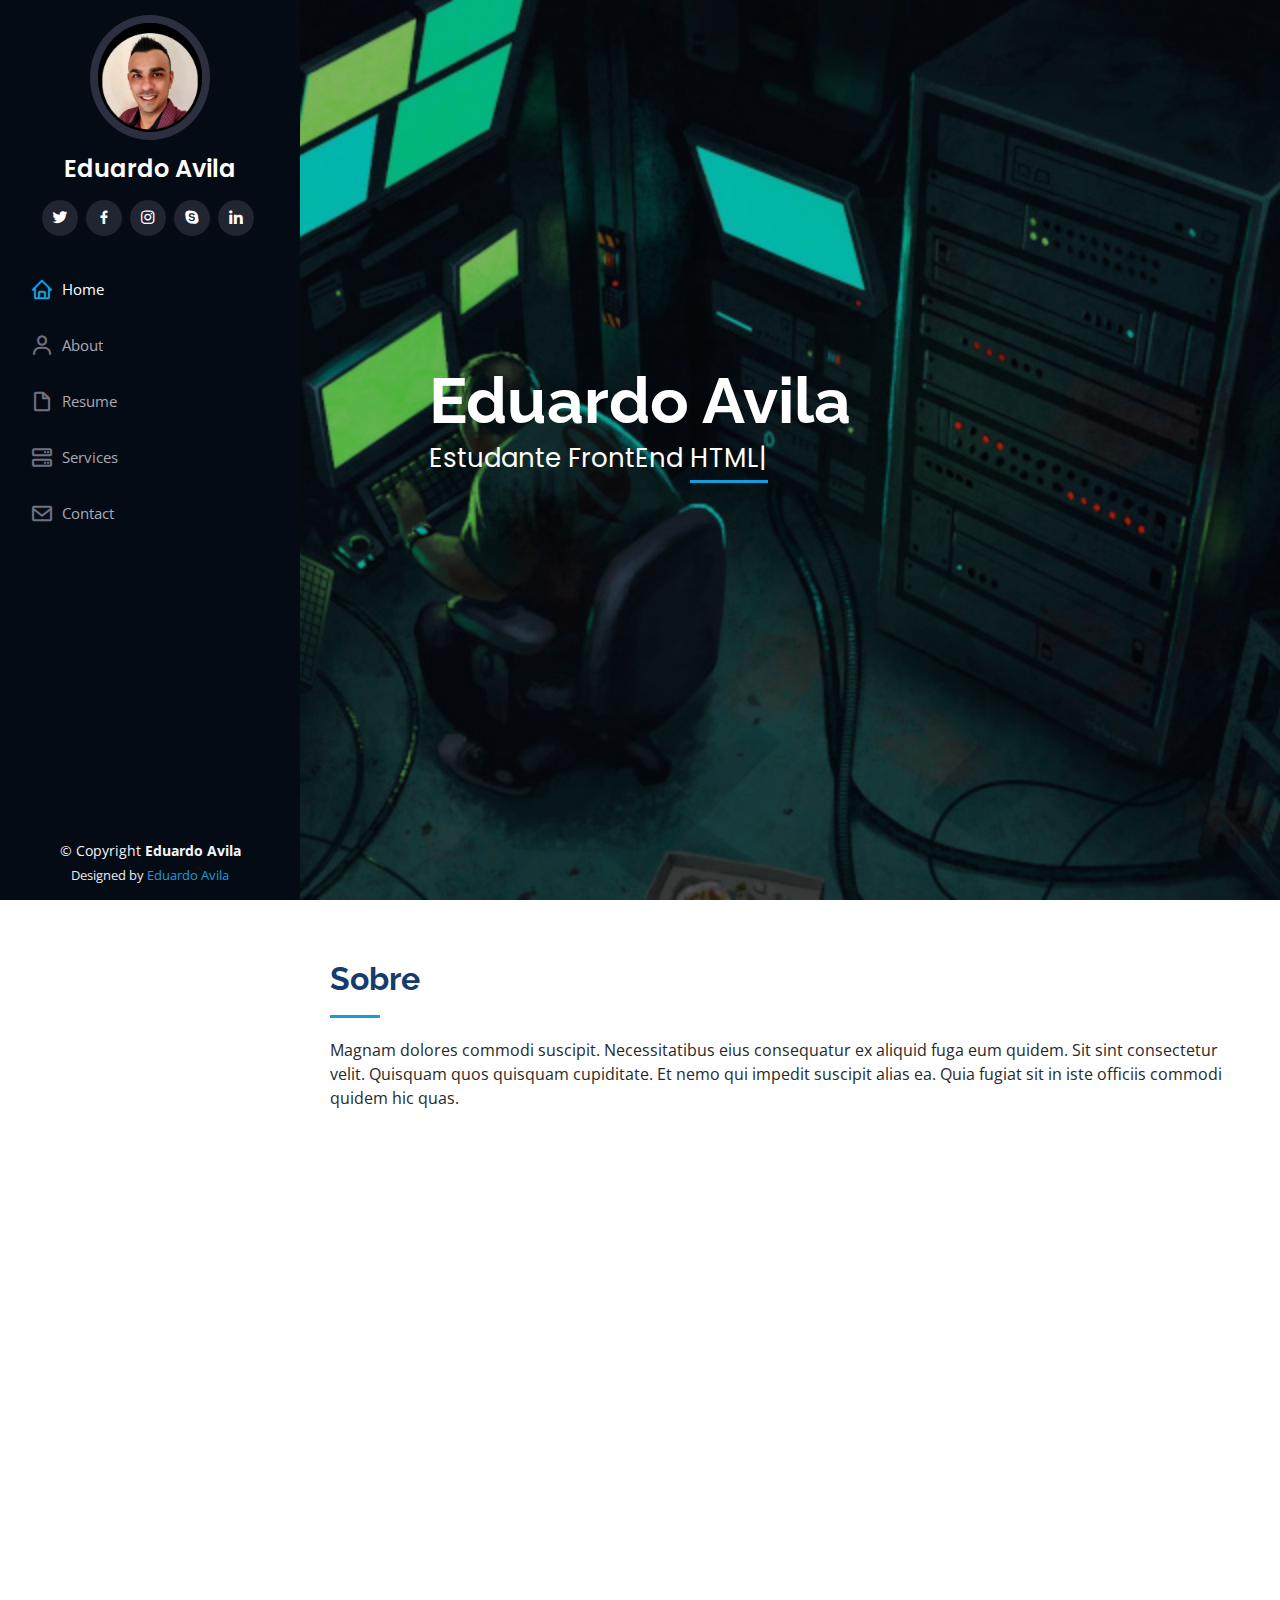
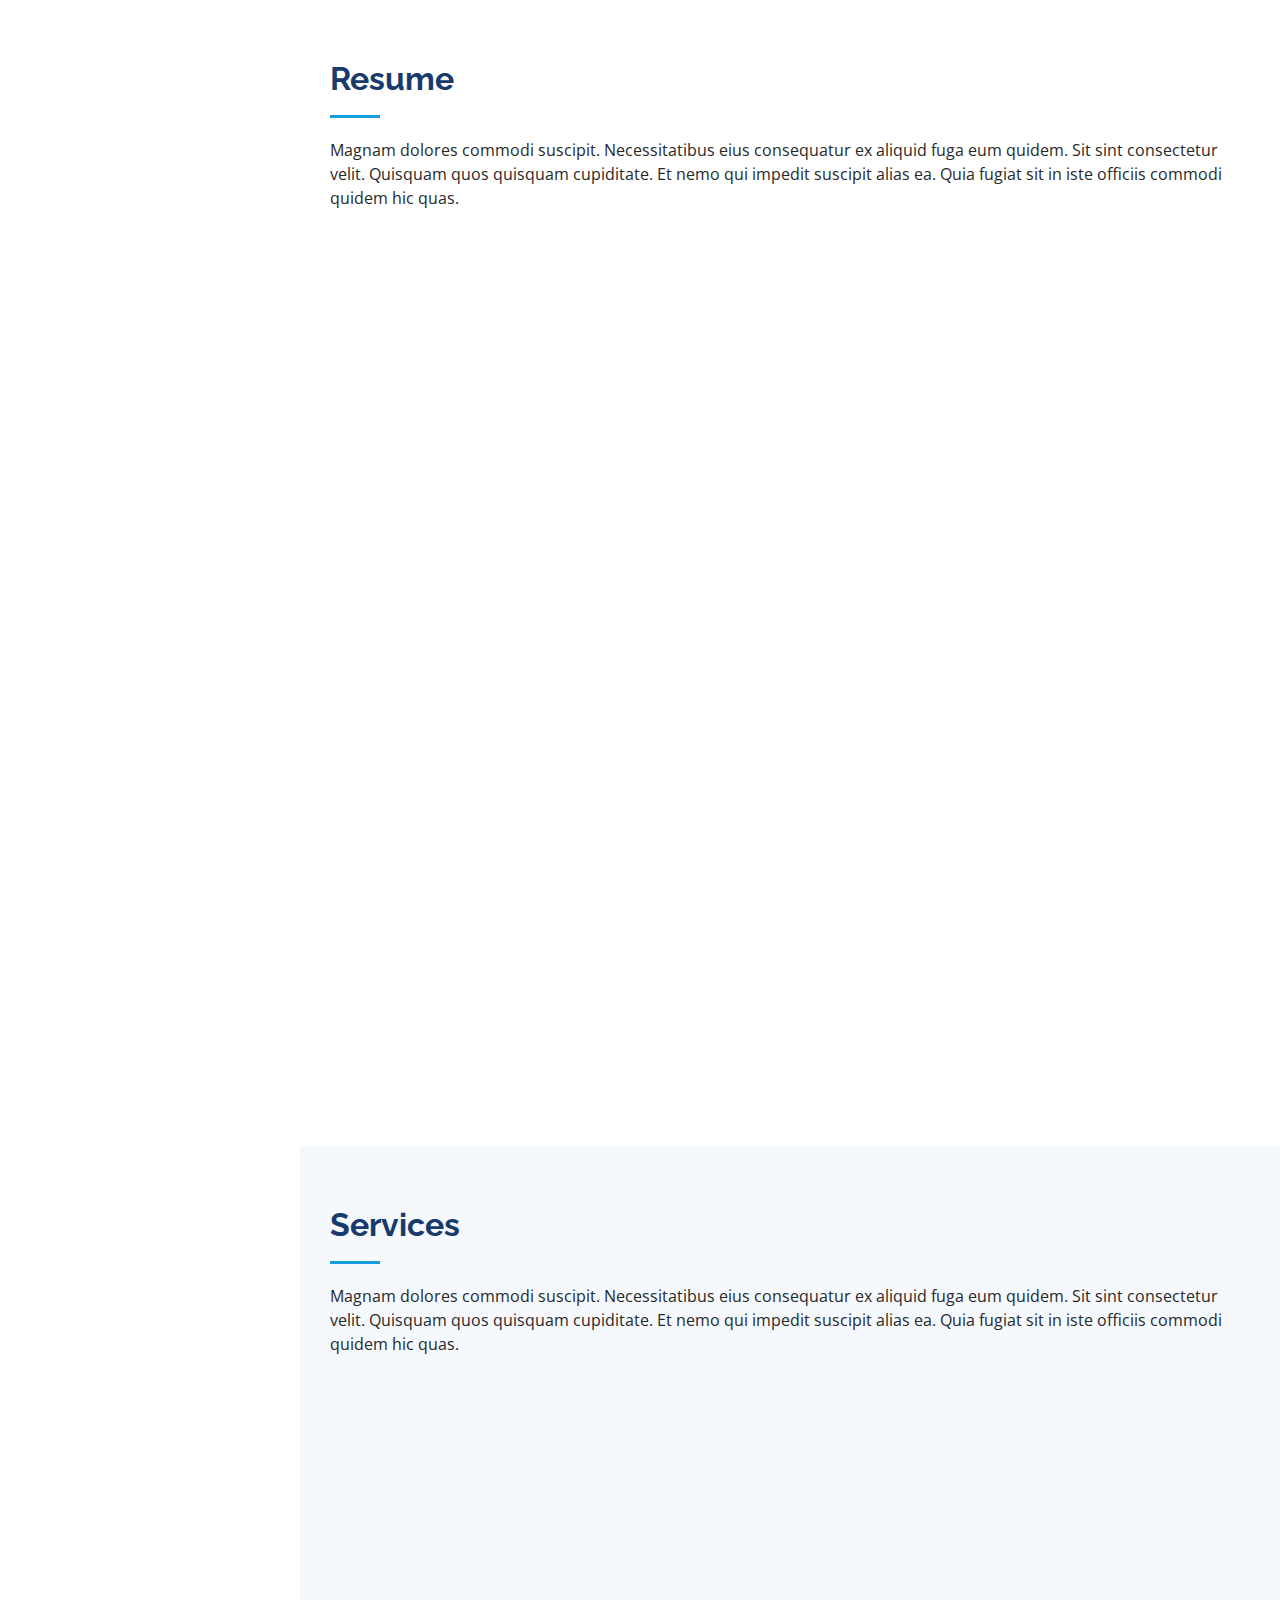
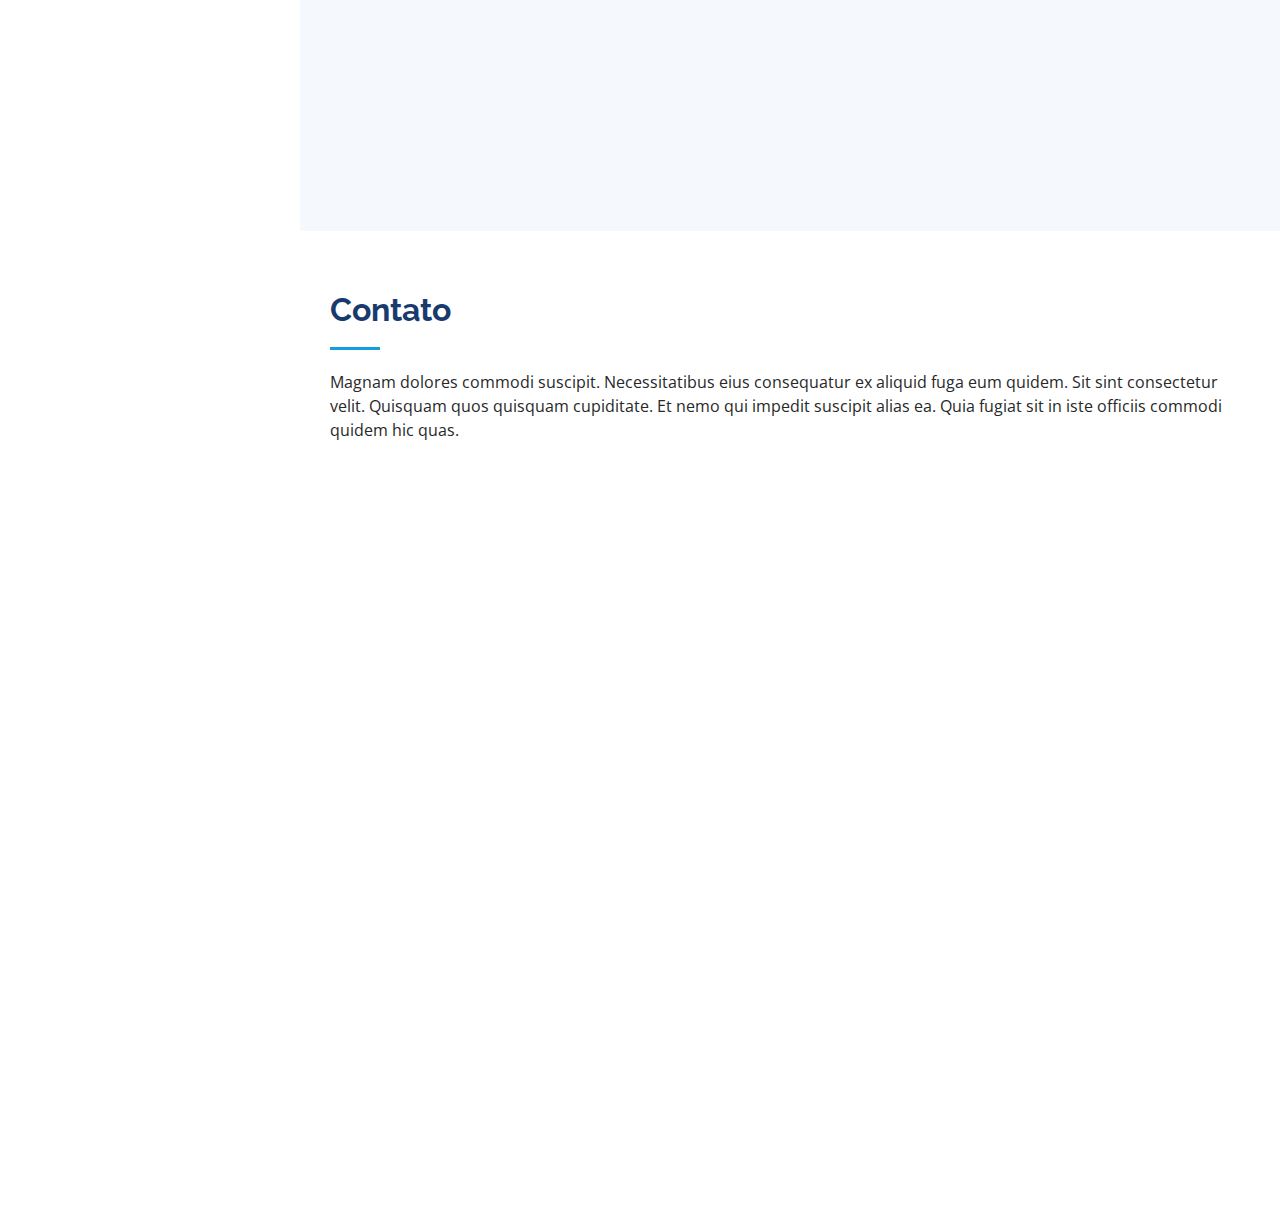
==== iPortfolio/iPortfolio/index.html @ 90bb5ea2 "Commit inicial" ====
<!DOCTYPE html>
<html lang="en">

<head>
  <meta charset="utf-8">
  <meta content="width=device-width, initial-scale=1.0" name="viewport">

  <title>Eduardo Avila</title>
  <meta content="" name="description">
  <meta content="" name="keywords">
 

  <!-- Favicons -->
  <link href="assets/img/favicon.png" rel="icon">
  <link href="assets/img/apple-touch-icon.png" rel="apple-touch-icon">

  <!-- Google Fonts -->
  <link href="https://fonts.googleapis.com/css?family=Open+Sans:300,300i,400,400i,600,600i,700,700i|Raleway:300,300i,400,400i,500,500i,600,600i,700,700i|Poppins:300,300i,400,400i,500,500i,600,600i,700,700i" rel="stylesheet">

  <!-- Vendor CSS Files -->
  <link href="assets/vendor/aos/aos.css" rel="stylesheet">
  <link href="assets/vendor/bootstrap/css/bootstrap.min.css" rel="stylesheet">
  <link href="assets/vendor/bootstrap-icons/bootstrap-icons.css" rel="stylesheet">
  <link href="assets/vendor/boxicons/css/boxicons.min.css" rel="stylesheet">
  <link href="assets/vendor/glightbox/css/glightbox.min.css" rel="stylesheet">
  <link href="assets/vendor/swiper/swiper-bundle.min.css" rel="stylesheet">

  <!-- Template Main CSS File -->
  <link href="assets/css/style.css" rel="stylesheet">

  <!-- =======================================================
  * Template Name: iPortfolio
  * Updated: Jan 29 2024 with Bootstrap v5.3.2
  * Template URL: https://bootstrapmade.com/iportfolio-bootstrap-portfolio-websites-template/
  * Author: BootstrapMade.com
  * License: https://bootstrapmade.com/license/
  ======================================================== -->
</head>

<body>

  <!-- ======= Mobile nav toggle button ======= -->
  <i class="bi bi-list mobile-nav-toggle d-xl-none"></i>

  <!-- ======= Header ======= -->
  <header id="header">
    <div class="d-flex flex-column">

      <div class="profile">
        <img src="assets/img/profile-img.jpg" alt="" class="img-fluid rounded-circle">
        <h1 class="text-light"><a href="index.html">Eduardo Avila</a></h1>
        <div class="social-links mt-3 text-center">
          <a href="#" class="twitter"><i class="bx bxl-twitter"></i></a>
          <a href="#" class="facebook"><i class="bx bxl-facebook"></i></a>
          <a href="#" class="instagram"><i class="bx bxl-instagram"></i></a>
          <a href="#" class="google-plus"><i class="bx bxl-skype"></i></a>
          <a href="#" class="linkedin"><i class="bx bxl-linkedin"></i></a>
        </div>
      </div>

      <nav id="navbar" class="nav-menu navbar">
        <ul>
          <li><a href="#hero" class="nav-link scrollto active"><i class="bx bx-home"></i> <span>Home</span></a></li>
          <li><a href="#about" class="nav-link scrollto"><i class="bx bx-user"></i> <span>About</span></a></li>
          <li><a href="#resume" class="nav-link scrollto"><i class="bx bx-file-blank"></i> <span>Resume</span></a></li>
          <li><a href="#services" class="nav-link scrollto"><i class="bx bx-server"></i> <span>Services</span></a></li>
          <li><a href="#contact" class="nav-link scrollto"><i class="bx bx-envelope"></i> <span>Contact</span></a></li>
        </ul>
      </nav><!-- .nav-menu -->
    </div>
  </header><!-- End Header -->

  <!-- ======= Hero Section ======= -->
  <section id="hero" class="d-flex flex-column justify-content-center align-items-center">
    <div class="hero-container" data-aos="fade-in">
      <h1>Eduardo Avila</h1>
      <p>Estudante FrontEnd <span class="typed" data-typed-items="HTML, CSS, JavaScript, BootStrap"></span></p>
    </div>
  </section><!-- End Hero -->

  <main id="main">

    <!-- ======= About Section ======= -->
    <section id="about" class="about">
      <div class="container">

        <div class="section-title">
          <h2>Sobre</h2>
          <p>Magnam dolores commodi suscipit. Necessitatibus eius consequatur ex aliquid fuga eum quidem. Sit sint consectetur velit. Quisquam quos quisquam cupiditate. Et nemo qui impedit suscipit alias ea. Quia fugiat sit in iste officiis commodi quidem hic quas.</p>
        </div>

        <div class="row">
          <div class="col-lg-4" data-aos="fade-right">
            <img src="assets/img/profile-img.jpg" class="img-fluid" alt="">
          </div>
          <div class="col-lg-8 pt-4 pt-lg-0 content" data-aos="fade-left">
            <h3>UI/UX Designer &amp; Web Developer.</h3>
            <p class="fst-italic">
              Lorem ipsum dolor sit amet, consectetur adipiscing elit, sed do eiusmod tempor incididunt ut labore et dolore
              magna aliqua.
            </p>
            <div class="row">
              <div class="col-lg-6">
                <ul>
                  <li><i class="bi bi-chevron-right"></i> <strong>Birthday:</strong> <span>1 May 1995</span></li>
                  <li><i class="bi bi-chevron-right"></i> <strong>Website:</strong> <span>www.example.com</span></li>
                  <li><i class="bi bi-chevron-right"></i> <strong>Phone:</strong> <span>+123 456 7890</span></li>
                  <li><i class="bi bi-chevron-right"></i> <strong>City:</strong> <span>New York, USA</span></li>
                </ul>
              </div>
              <div class="col-lg-6">
                <ul>
                  <li><i class="bi bi-chevron-right"></i> <strong>Age:</strong> <span>30</span></li>
                  <li><i class="bi bi-chevron-right"></i> <strong>Degree:</strong> <span>Master</span></li>
                  <li><i class="bi bi-chevron-right"></i> <strong>PhEmailone:</strong> <span>email@example.com</span></li>
                  <li><i class="bi bi-chevron-right"></i> <strong>Freelance:</strong> <span>Available</span></li>
                </ul>
              </div>
            </div>
            <p>
              Officiis eligendi itaque labore et dolorum mollitia officiis optio vero. Quisquam sunt adipisci omnis et ut. Nulla accusantium dolor incidunt officia tempore. Et eius omnis.
              Cupiditate ut dicta maxime officiis quidem quia. Sed et consectetur qui quia repellendus itaque neque. Aliquid amet quidem ut quaerat cupiditate. Ab et eum qui repellendus omnis culpa magni laudantium dolores.
            </p>
          </div>
        </div>

      </div>
    </section><!-- End About Section -->

    
    <!-- ======= Resume Section ======= -->
    <section id="resume" class="resume">
      <div class="container">

        <div class="section-title">
          <h2>Resume</h2>
          <p>Magnam dolores commodi suscipit. Necessitatibus eius consequatur ex aliquid fuga eum quidem. Sit sint consectetur velit. Quisquam quos quisquam cupiditate. Et nemo qui impedit suscipit alias ea. Quia fugiat sit in iste officiis commodi quidem hic quas.</p>
        </div>

        <div class="row">
          <div class="col-lg-6" data-aos="fade-up">
            <h3 class="resume-title">Sumary</h3>
            <div class="resume-item pb-0">
              <h4>Eduardo Avila</h4>
              <p><em>Innovative and deadline-driven Graphic Designer with 3+ years of experience designing and developing user-centered digital/print marketing material from initial concept to final, polished deliverable.</em></p>
              <ul>
                <li>Portland par 127,Orlando, FL</li>
                <li>(123) 456-7891</li>
                <li>alice.barkley@example.com</li>
              </ul>
            </div>

            <h3 class="resume-title">Education</h3>
            <div class="resume-item">
              <h4>Master of Fine Arts &amp; Graphic Design</h4>
              <h5>2015 - 2016</h5>
              <p><em>Rochester Institute of Technology, Rochester, NY</em></p>
              <p>Qui deserunt veniam. Et sed aliquam labore tempore sed quisquam iusto autem sit. Ea vero voluptatum qui ut dignissimos deleniti nerada porti sand markend</p>
            </div>
            <div class="resume-item">
              <h4>Bachelor of Fine Arts &amp; Graphic Design</h4>
              <h5>2010 - 2014</h5>
              <p><em>Rochester Institute of Technology, Rochester, NY</em></p>
              <p>Quia nobis sequi est occaecati aut. Repudiandae et iusto quae reiciendis et quis Eius vel ratione eius unde vitae rerum voluptates asperiores voluptatem Earum molestiae consequatur neque etlon sader mart dila</p>
            </div>
          </div>
          <div class="col-lg-6" data-aos="fade-up" data-aos-delay="100">
            <h3 class="resume-title">Professional Experience</h3>
            <div class="resume-item">
              <h4>Senior graphic design specialist</h4>
              <h5>2019 - Present</h5>
              <p><em>Experion, New York, NY </em></p>
              <ul>
                <li>Lead in the design, development, and implementation of the graphic, layout, and production communication materials</li>
                <li>Delegate tasks to the 7 members of the design team and provide counsel on all aspects of the project. </li>
                <li>Supervise the assessment of all graphic materials in order to ensure quality and accuracy of the design</li>
                <li>Oversee the efficient use of production project budgets ranging from $2,000 - $25,000</li>
              </ul>
            </div>
            <div class="resume-item">
              <h4>Graphic design specialist</h4>
              <h5>2017 - 2018</h5>
              <p><em>Stepping Stone Advertising, New York, NY</em></p>
              <ul>
                <li>Developed numerous marketing programs (logos, brochures,infographics, presentations, and advertisements).</li>
                <li>Managed up to 5 projects or tasks at a given time while under pressure</li>
                <li>Recommended and consulted with clients on the most appropriate graphic design</li>
                <li>Created 4+ design presentations and proposals a month for clients and account managers</li>
              </ul>
            </div>
          </div>
        </div>

      </div>
    </section><!-- End Resume Section -->

    
    <!-- ======= Services Section ======= -->
    <section id="services" class="services section-bg">
      <div class="container">

        <div class="section-title">
          <h2>Services</h2>
          <p>Magnam dolores commodi suscipit. Necessitatibus eius consequatur ex aliquid fuga eum quidem. Sit sint consectetur velit. Quisquam quos quisquam cupiditate. Et nemo qui impedit suscipit alias ea. Quia fugiat sit in iste officiis commodi quidem hic quas.</p>
        </div>

        <div class="row">
          <div class="col-lg-4 col-md-6 icon-box" data-aos="fade-up">
            <div class="icon"><i class="bi bi-briefcase"></i></div>
            <h4 class="title"><a href="">Lorem Ipsum</a></h4>
            <p class="description">Voluptatum deleniti atque corrupti quos dolores et quas molestias excepturi sint occaecati cupiditate non provident</p>
          </div>
          <div class="col-lg-4 col-md-6 icon-box" data-aos="fade-up" data-aos-delay="100">
            <div class="icon"><i class="bi bi-card-checklist"></i></div>
            <h4 class="title"><a href="">Dolor Sitema</a></h4>
            <p class="description">Minim veniam, quis nostrud exercitation ullamco laboris nisi ut aliquip ex ea commodo consequat tarad limino ata</p>
          </div>
          <div class="col-lg-4 col-md-6 icon-box" data-aos="fade-up" data-aos-delay="200">
            <div class="icon"><i class="bi bi-bar-chart"></i></div>
            <h4 class="title"><a href="">Sed ut perspiciatis</a></h4>
            <p class="description">Duis aute irure dolor in reprehenderit in voluptate velit esse cillum dolore eu fugiat nulla pariatur</p>
          </div>
          <div class="col-lg-4 col-md-6 icon-box" data-aos="fade-up" data-aos-delay="300">
            <div class="icon"><i class="bi bi-binoculars"></i></div>
            <h4 class="title"><a href="">Magni Dolores</a></h4>
            <p class="description">Excepteur sint occaecat cupidatat non proident, sunt in culpa qui officia deserunt mollit anim id est laborum</p>
          </div>
          <div class="col-lg-4 col-md-6 icon-box" data-aos="fade-up" data-aos-delay="400">
            <div class="icon"><i class="bi bi-brightness-high"></i></div>
            <h4 class="title"><a href="">Nemo Enim</a></h4>
            <p class="description">At vero eos et accusamus et iusto odio dignissimos ducimus qui blanditiis praesentium voluptatum deleniti atque</p>
          </div>
          <div class="col-lg-4 col-md-6 icon-box" data-aos="fade-up" data-aos-delay="500">
            <div class="icon"><i class="bi bi-calendar4-week"></i></div>
            <h4 class="title"><a href="">Eiusmod Tempor</a></h4>
            <p class="description">Et harum quidem rerum facilis est et expedita distinctio. Nam libero tempore, cum soluta nobis est eligendi</p>
          </div>
          
          
        </div>
        

      </div>
    </section><!-- End Services Section -->

    
    <!-- ======= Contact Section ======= -->
    <section id="contact" class="contact">
      <div class="container">

        <div class="section-title">
          <h2>Contato</h2>
          <p>Magnam dolores commodi suscipit. Necessitatibus eius consequatur ex aliquid fuga eum quidem. Sit sint consectetur velit. Quisquam quos quisquam cupiditate. Et nemo qui impedit suscipit alias ea. Quia fugiat sit in iste officiis commodi quidem hic quas.</p>
        </div>

        <div class="row" data-aos="fade-in">

          <div class="col-lg-12 d-flex align-items-stretch">
            <div class="info">
              <div class="address">
                <i class="bi bi-geo-alt"></i>
                <h4>Localização:</h4>
                <p>São José dos Campos</p>
              </div>

              <div class="email">
                <i class="bi bi-envelope"></i>
                <h4>Email:</h4>
                <p>dudurdg@gmail.com</p>
              </div>

              <div class="phone">
                <i class="bi bi-phone"></i>
                <h4>Cel:</h4>
                <p>+55 12 99172-3222 </p>
              </div>

              
              <iframe src="https://www.google.com/maps/embed?pb=!1m18!1m12!1m3!1d234702.67953579893!2d-45.982613302703044!3d-23.19835058534927!2m3!1f0!2f0!3f0!3m2!1i1024!2i768!4f13.1!3m3!1m2!1s0x94cc4bb3858cc2e7%3A0xba25a33168f8c1!2zU8OjbyBKb3PDqSBkb3MgQ2FtcG9zLCBTUA!5e0!3m2!1spt-BR!2sbr!4v1709429804636!5m2!1spt-BR!2sbr" frameborder="0" style="border:0; width: 100%; height: 290px;" allowfullscreen></iframe>
            </div>

          </div>


        </div>

      </div>
    </section><!-- End Contact Section -->

  </main><!-- End #main -->

  <!-- ======= Footer ======= -->
  <footer id="footer">
    <div class="container">
      <div class="copyright">
        &copy; Copyright <strong><span>Eduardo Avila</span></strong>
      </div>
      <div class="credits">
        <!-- All the links in the footer should remain intact. -->
        <!-- You can delete the links only if you purchased the pro version. -->
        <!-- Licensing information: https://bootstrapmade.com/license/ -->
        <!-- Purchase the pro version with working PHP/AJAX contact form: https://bootstrapmade.com/iportfolio-bootstrap-portfolio-websites-template/ -->
        Designed by <a href="https://bootstrapmade.com/">Eduardo Avila</a>
      </div>
    </div>
  </footer><!-- End  Footer -->

  <a href="#" class="back-to-top d-flex align-items-center justify-content-center"><i class="bi bi-arrow-up-short"></i></a>

  <!-- Vendor JS Files -->
  <script src="assets/vendor/purecounter/purecounter_vanilla.js"></script>
  <script src="assets/vendor/aos/aos.js"></script>
  <script src="assets/vendor/bootstrap/js/bootstrap.bundle.min.js"></script>
  <script src="assets/vendor/glightbox/js/glightbox.min.js"></script>
  <script src="assets/vendor/isotope-layout/isotope.pkgd.min.js"></script>
  <script src="assets/vendor/swiper/swiper-bundle.min.js"></script>
  <script src="assets/vendor/typed.js/typed.umd.js"></script>
  <script src="assets/vendor/waypoints/noframework.waypoints.js"></script>
  <script src="assets/vendor/php-email-form/validate.js"></script>

  <!-- Template Main JS File -->
  <script src="assets/js/main.js"></script>

</body>

</html>
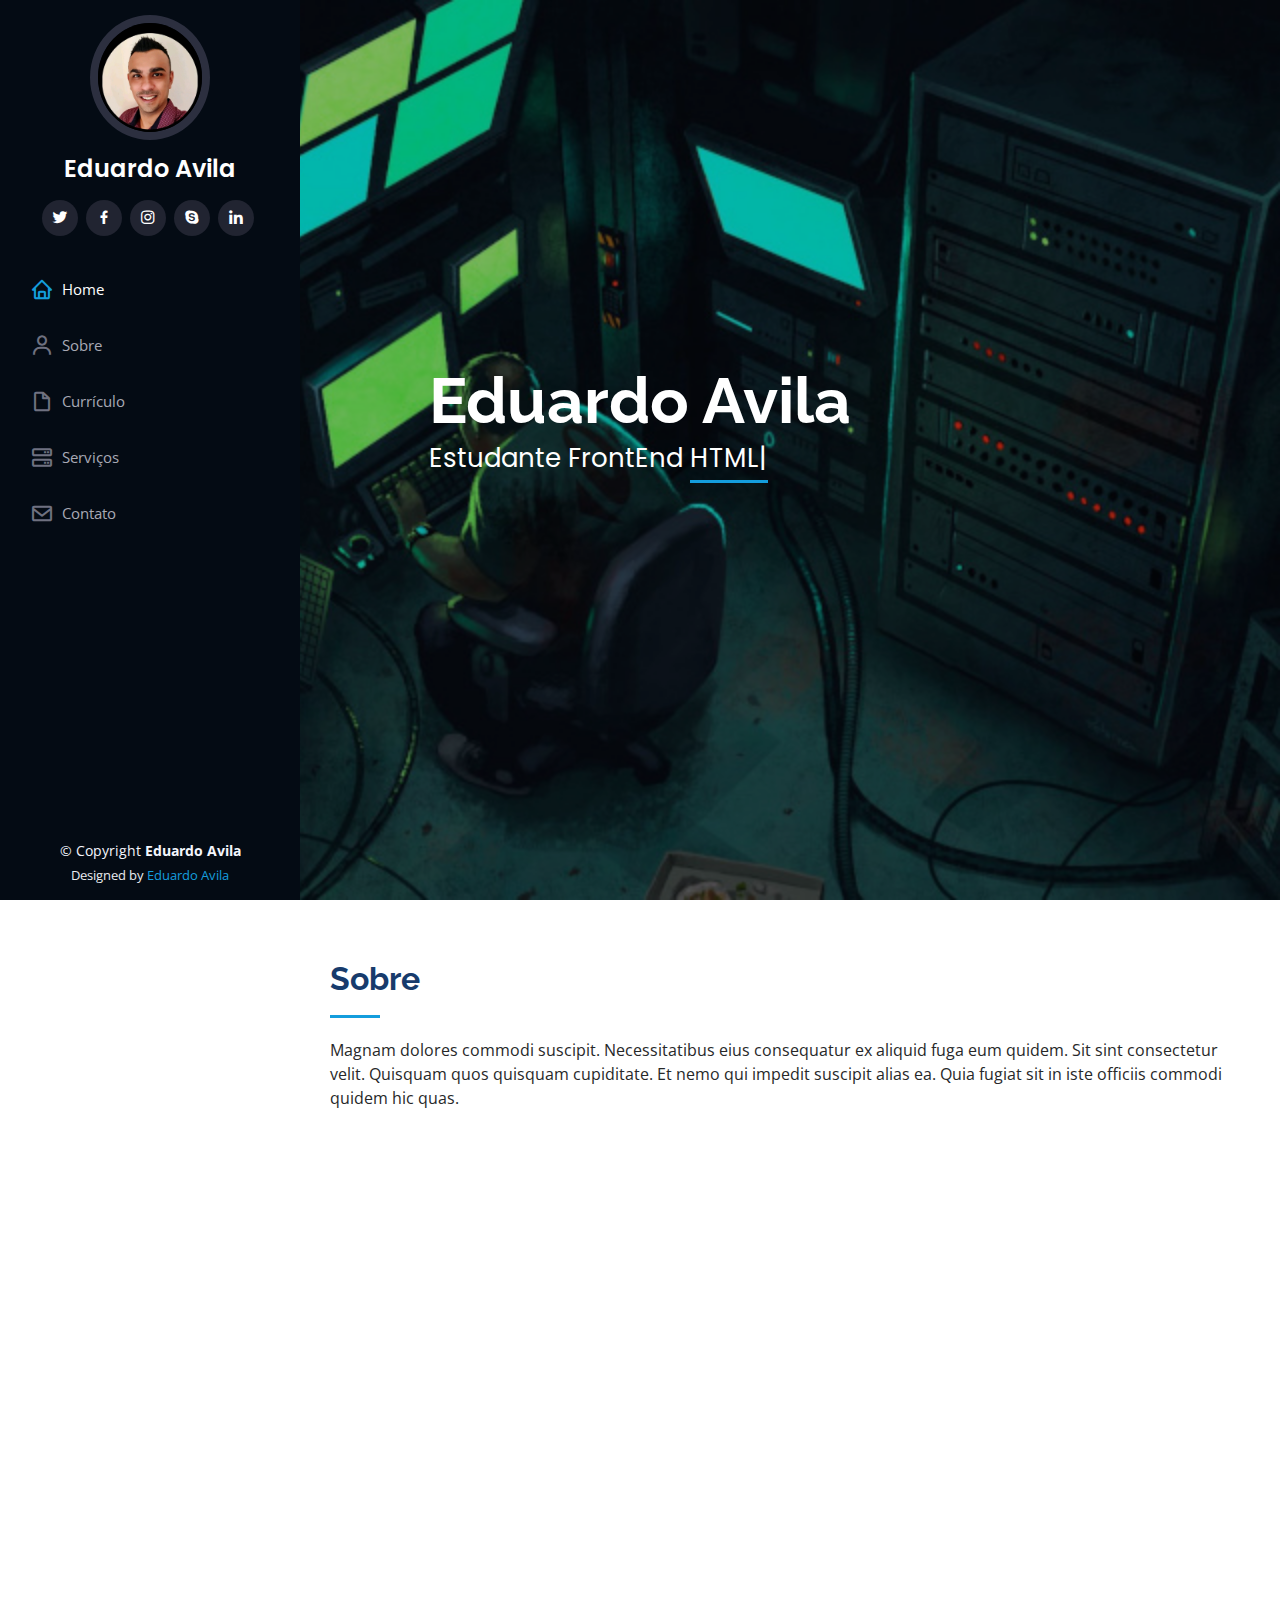
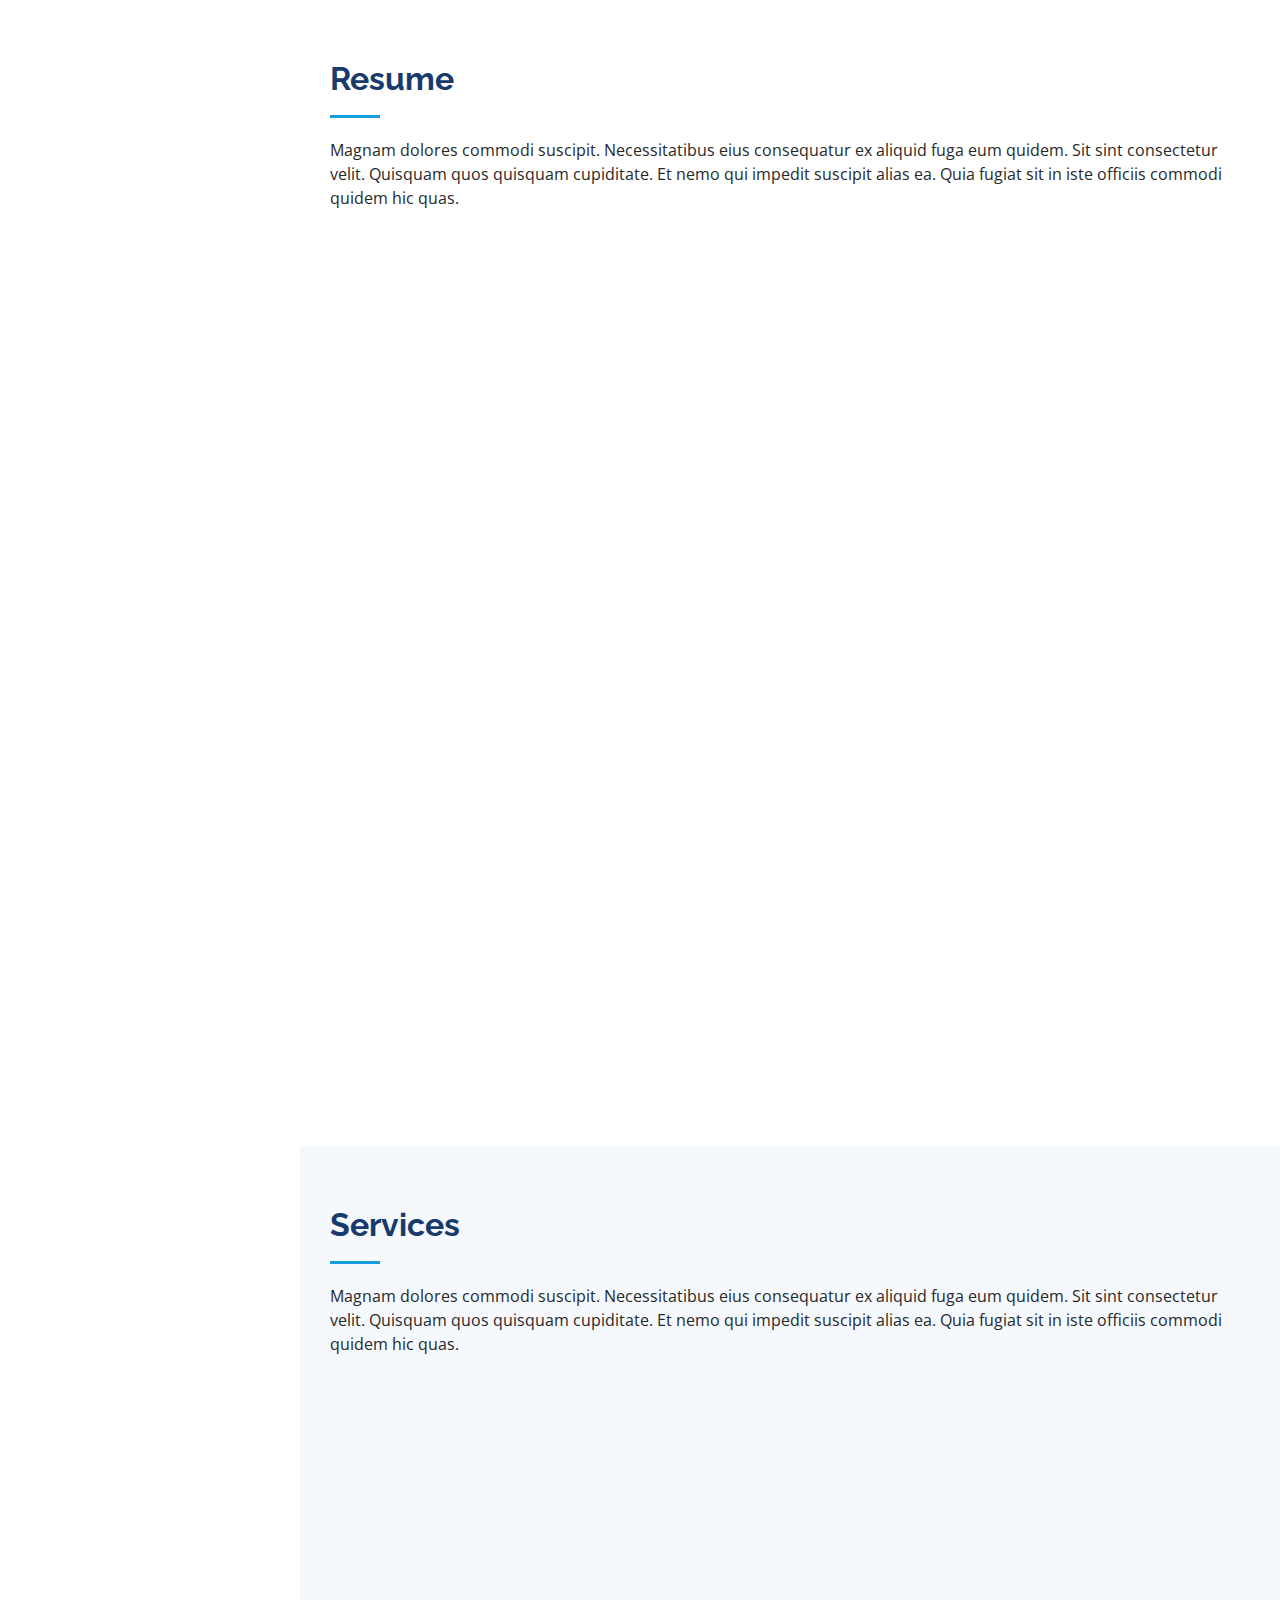
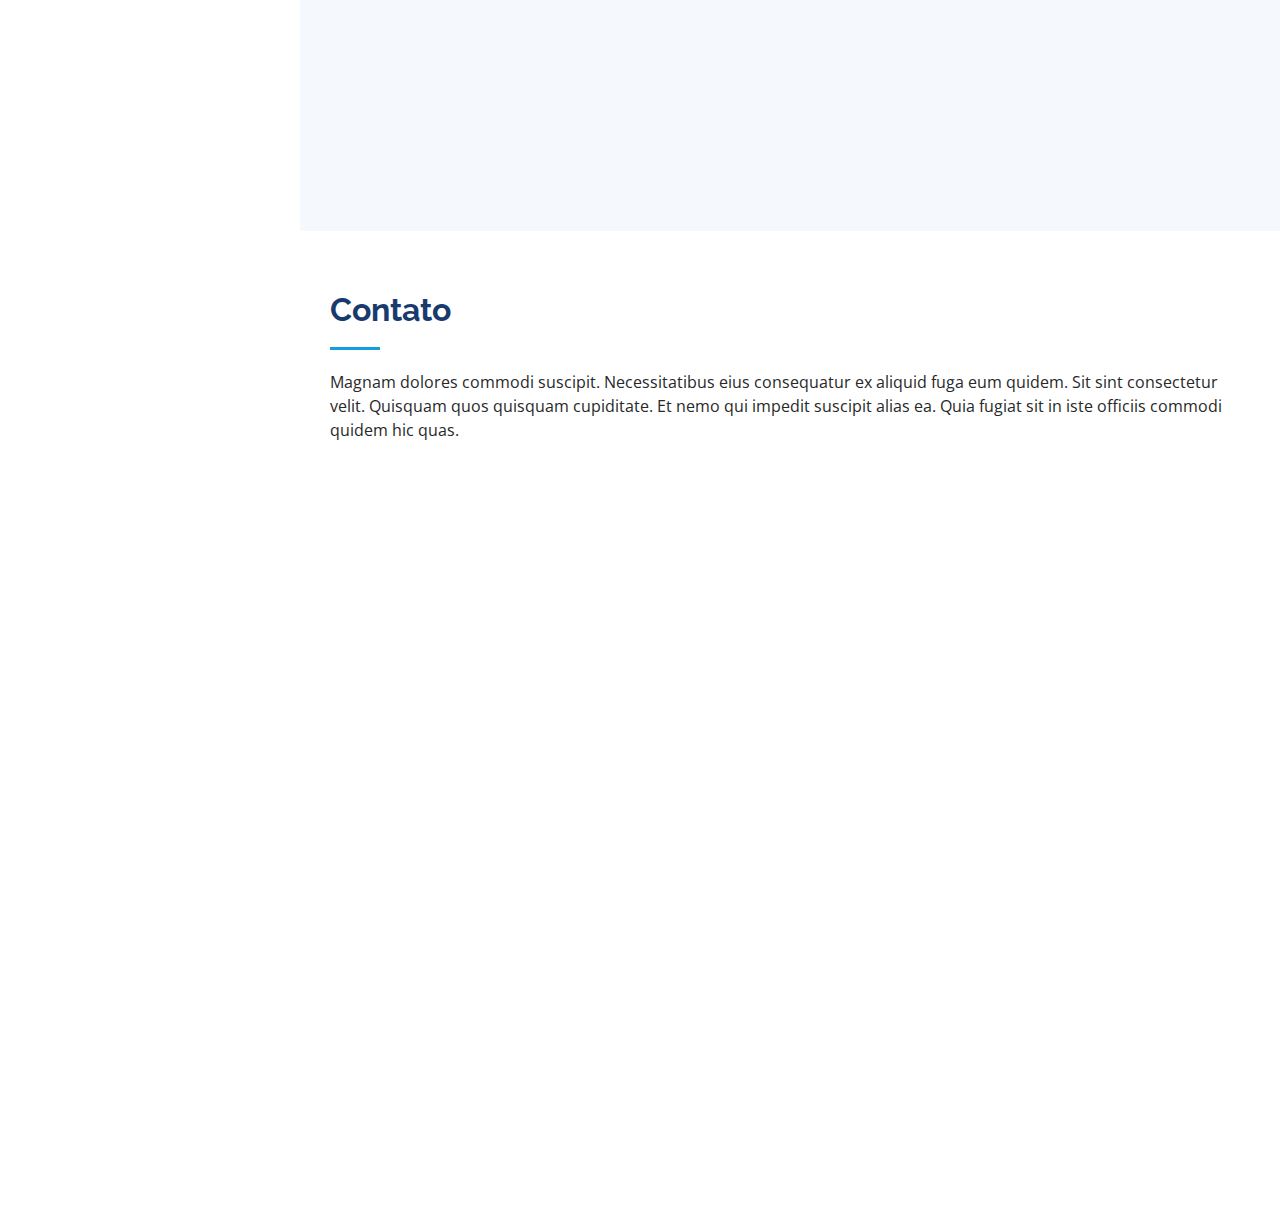
==== commit da57cbe7: "Tradução do menu lateral" ====
--- a/iPortfolio/iPortfolio/index.html
+++ b/iPortfolio/iPortfolio/index.html
@@ -61,10 +61,10 @@
       <nav id="navbar" class="nav-menu navbar">
         <ul>
           <li><a href="#hero" class="nav-link scrollto active"><i class="bx bx-home"></i> <span>Home</span></a></li>
-          <li><a href="#about" class="nav-link scrollto"><i class="bx bx-user"></i> <span>About</span></a></li>
-          <li><a href="#resume" class="nav-link scrollto"><i class="bx bx-file-blank"></i> <span>Resume</span></a></li>
-          <li><a href="#services" class="nav-link scrollto"><i class="bx bx-server"></i> <span>Services</span></a></li>
-          <li><a href="#contact" class="nav-link scrollto"><i class="bx bx-envelope"></i> <span>Contact</span></a></li>
+          <li><a href="#about" class="nav-link scrollto"><i class="bx bx-user"></i> <span>Sobre</span></a></li>
+          <li><a href="#resume" class="nav-link scrollto"><i class="bx bx-file-blank"></i> <span>Currículo</span></a></li>
+          <li><a href="#services" class="nav-link scrollto"><i class="bx bx-server"></i> <span>Serviços</span></a></li>
+          <li><a href="#contact" class="nav-link scrollto"><i class="bx bx-envelope"></i> <span>Contato</span></a></li>
         </ul>
       </nav><!-- .nav-menu -->
     </div>
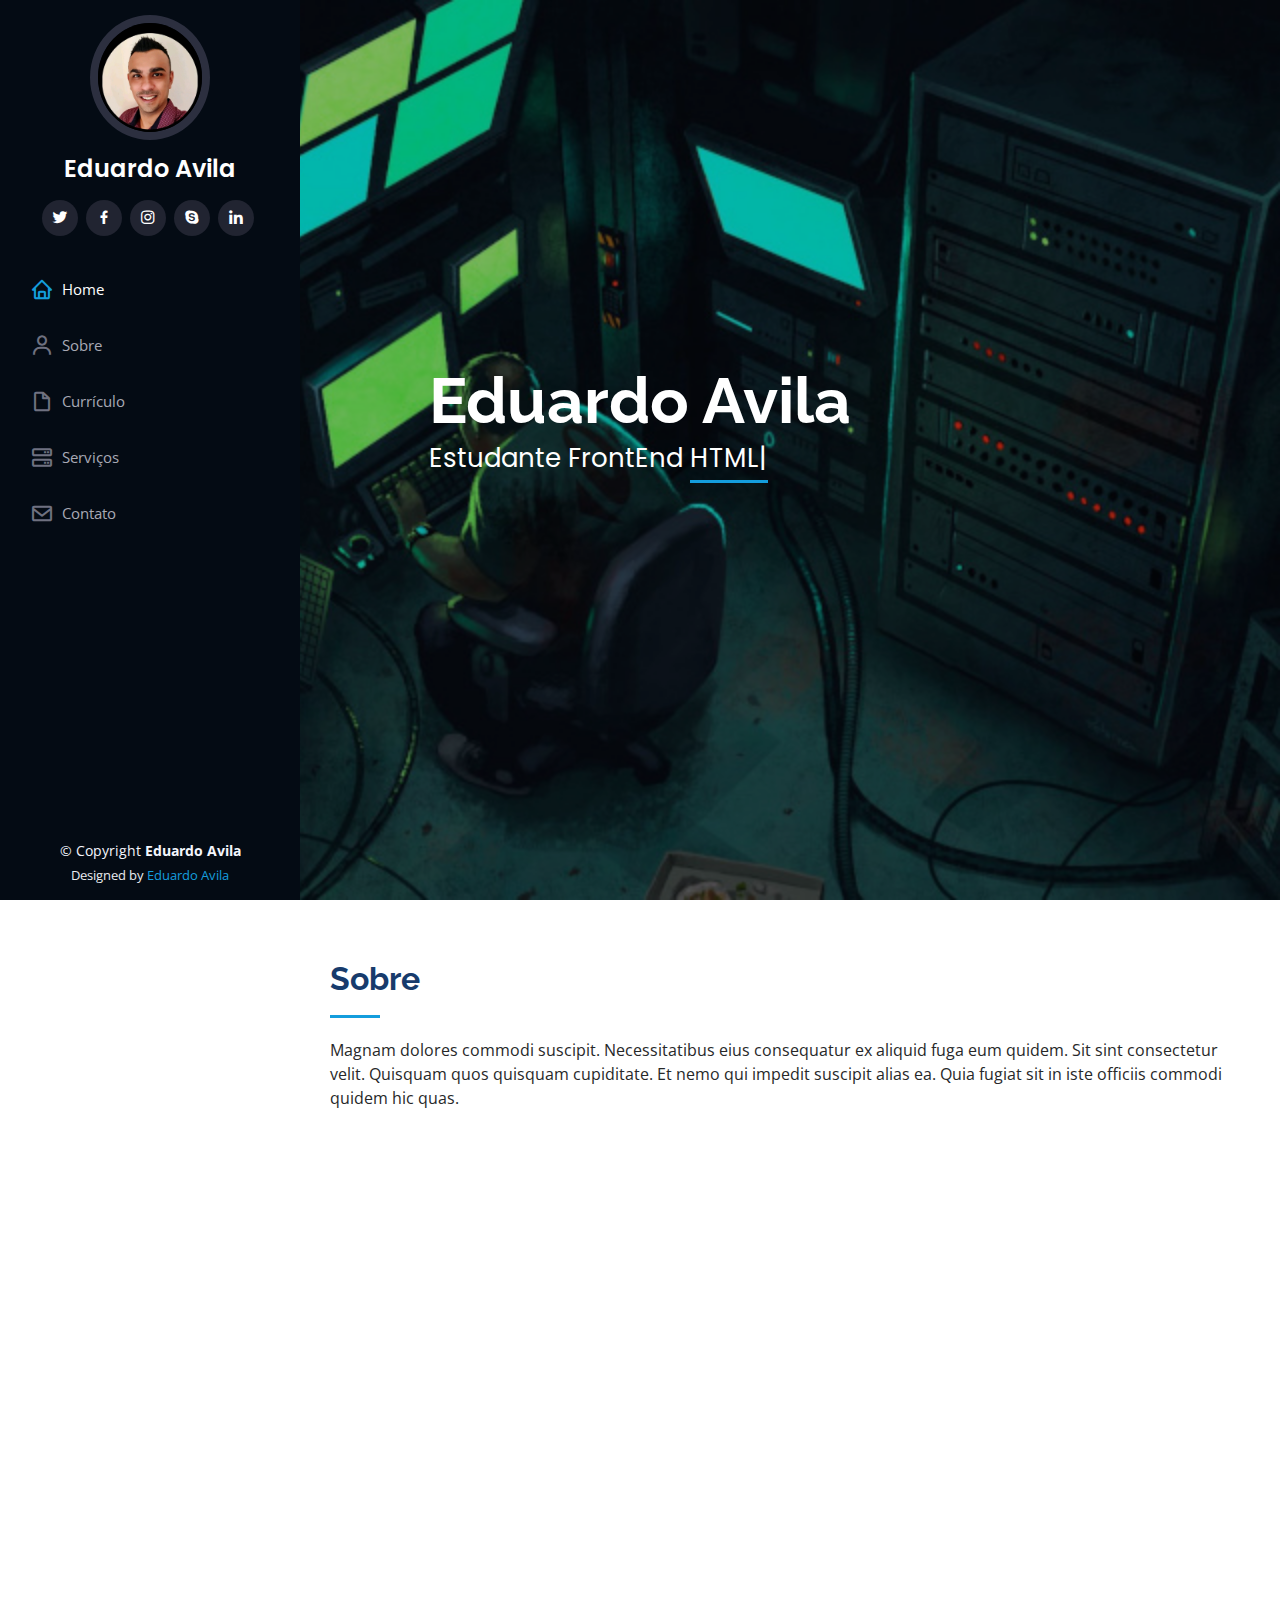
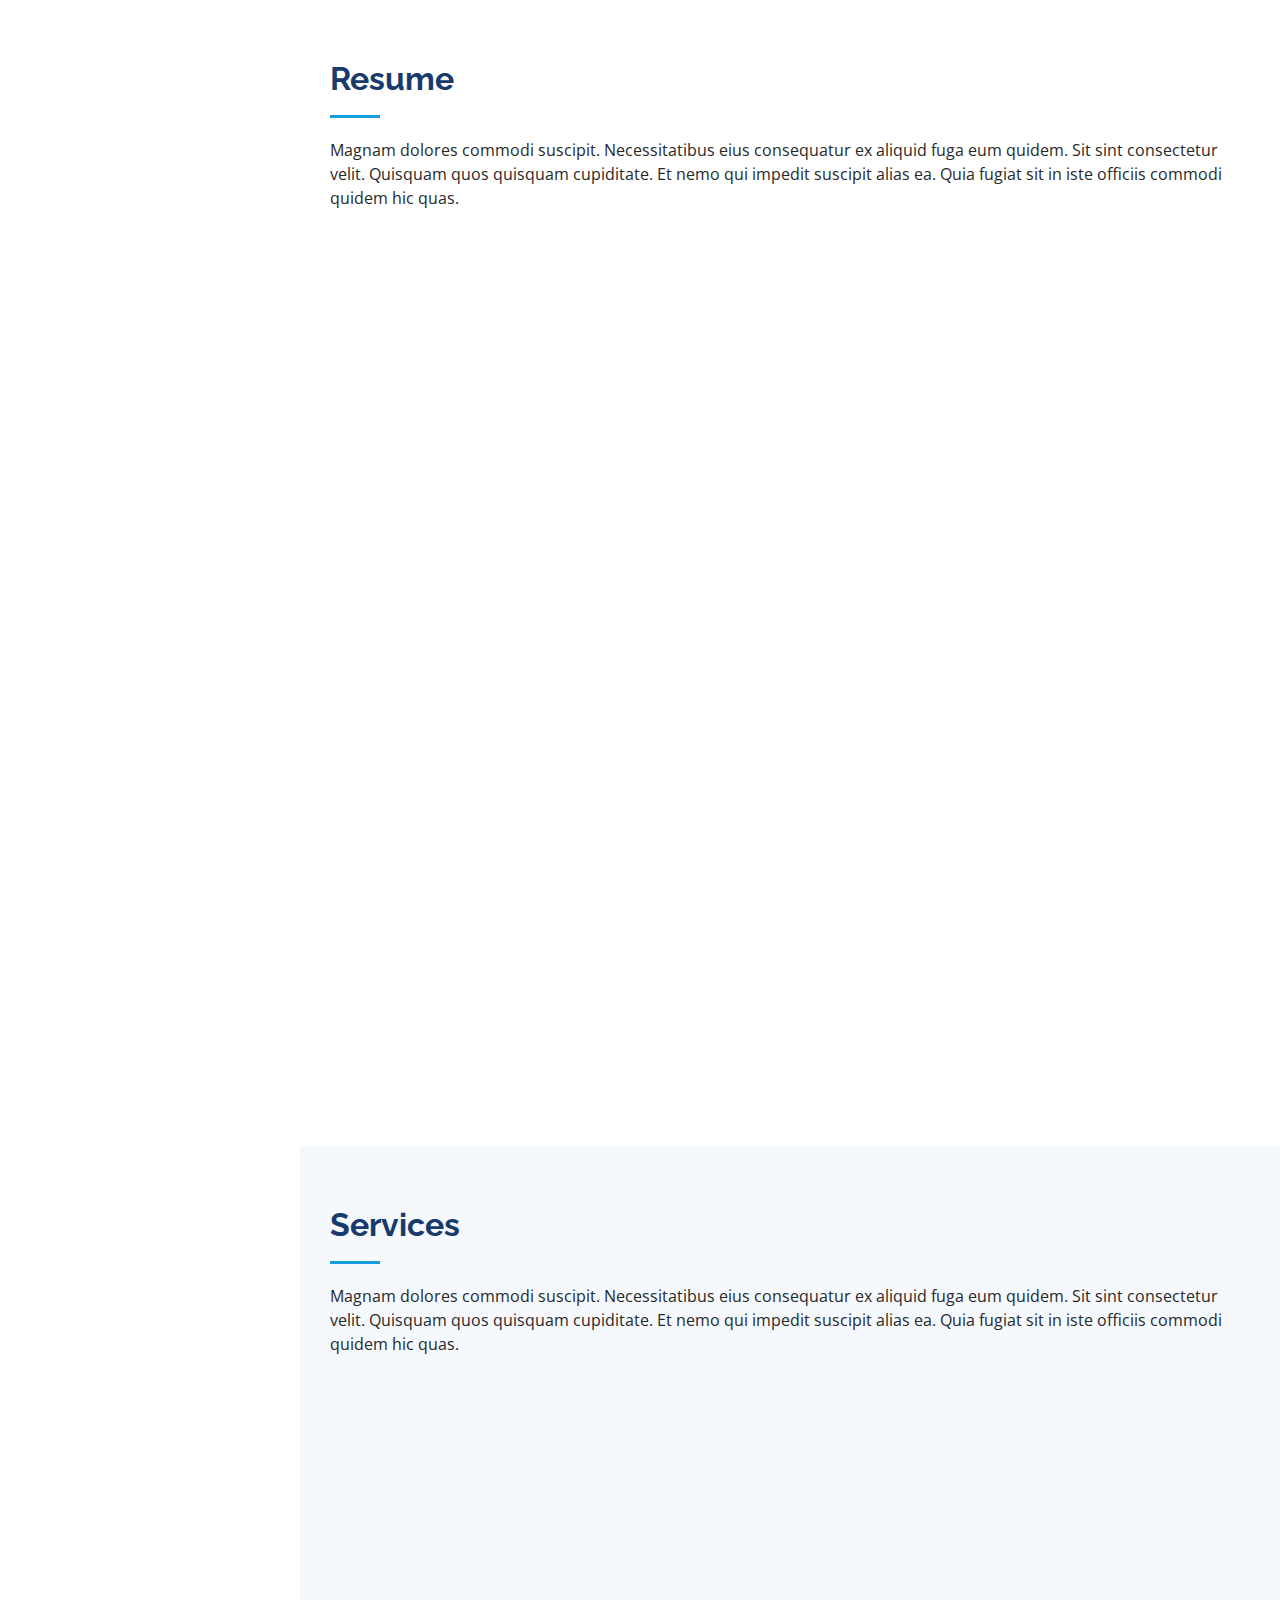
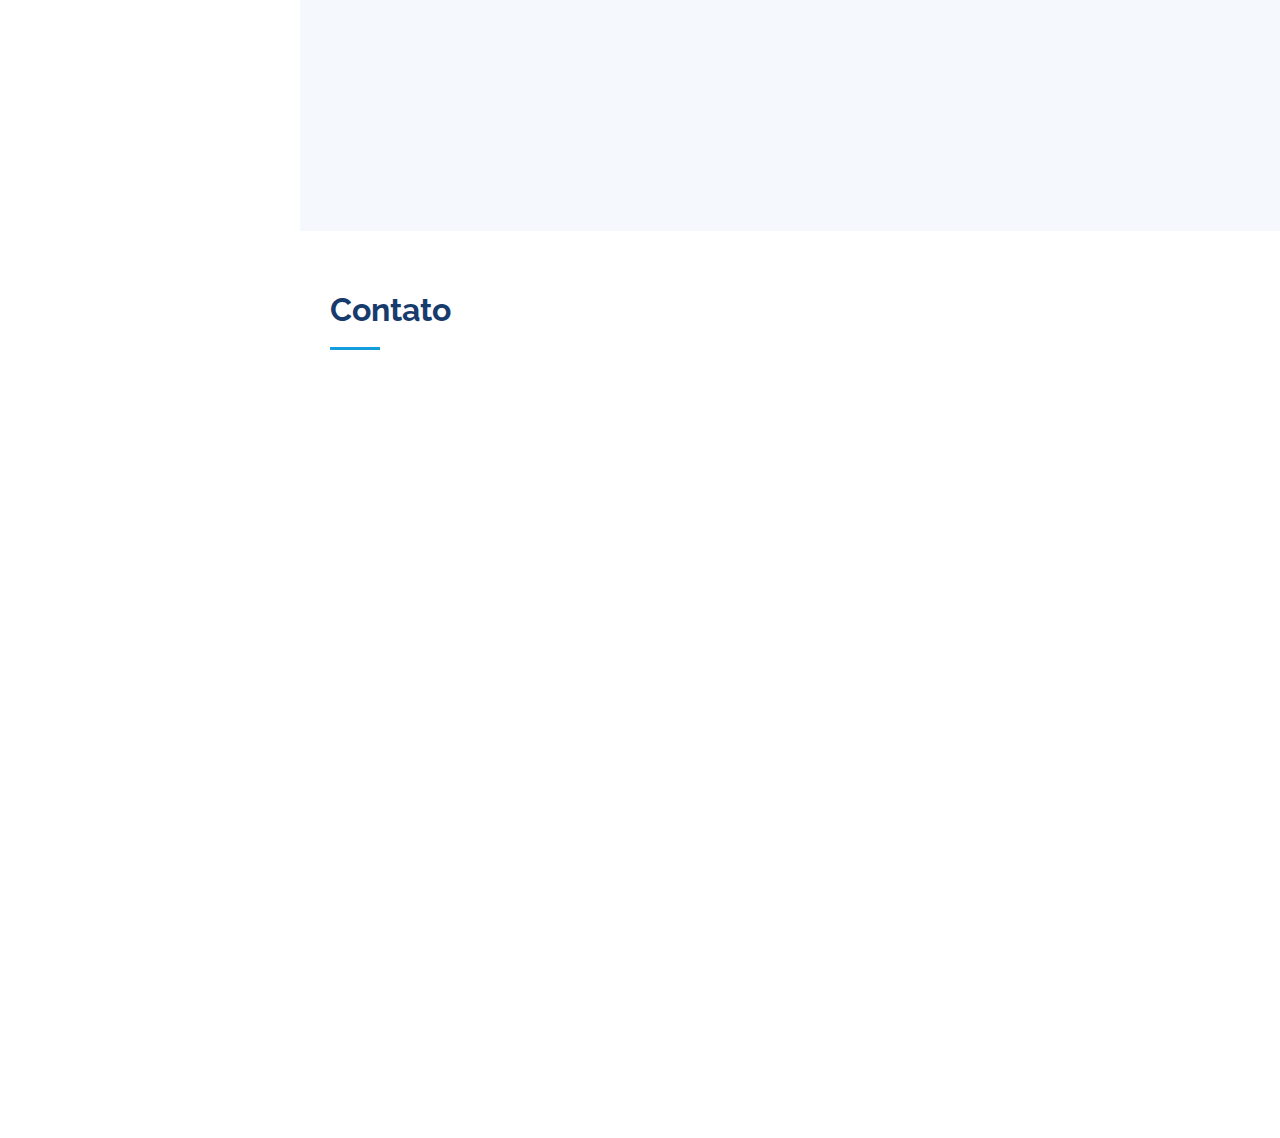
==== commit 551fbe2f: "Exclusão de texto no contato." ====
--- a/iPortfolio/iPortfolio/index.html
+++ b/iPortfolio/iPortfolio/index.html
@@ -250,8 +250,7 @@
 
         <div class="section-title">
           <h2>Contato</h2>
-          <p>Magnam dolores commodi suscipit. Necessitatibus eius consequatur ex aliquid fuga eum quidem. Sit sint consectetur velit. Quisquam quos quisquam cupiditate. Et nemo qui impedit suscipit alias ea. Quia fugiat sit in iste officiis commodi quidem hic quas.</p>
-        </div>
+          
 
         <div class="row" data-aos="fade-in">
 
